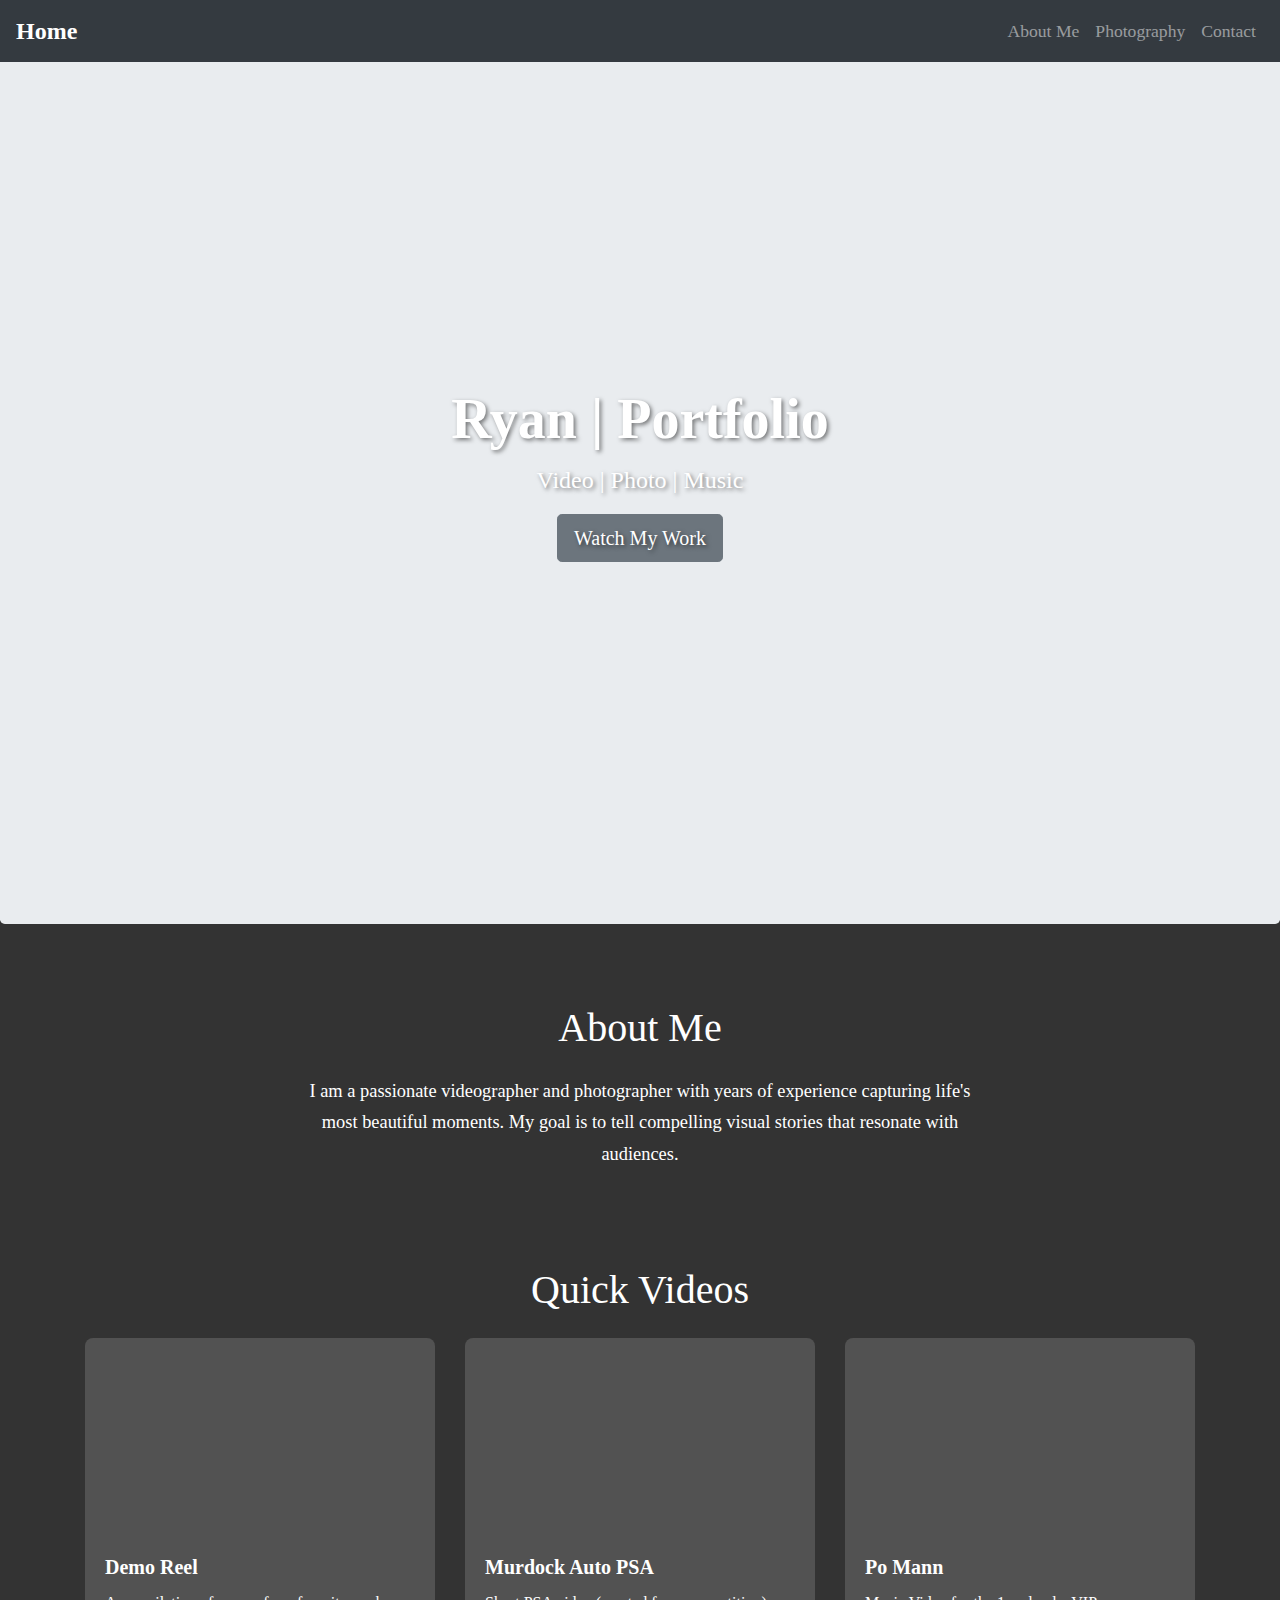
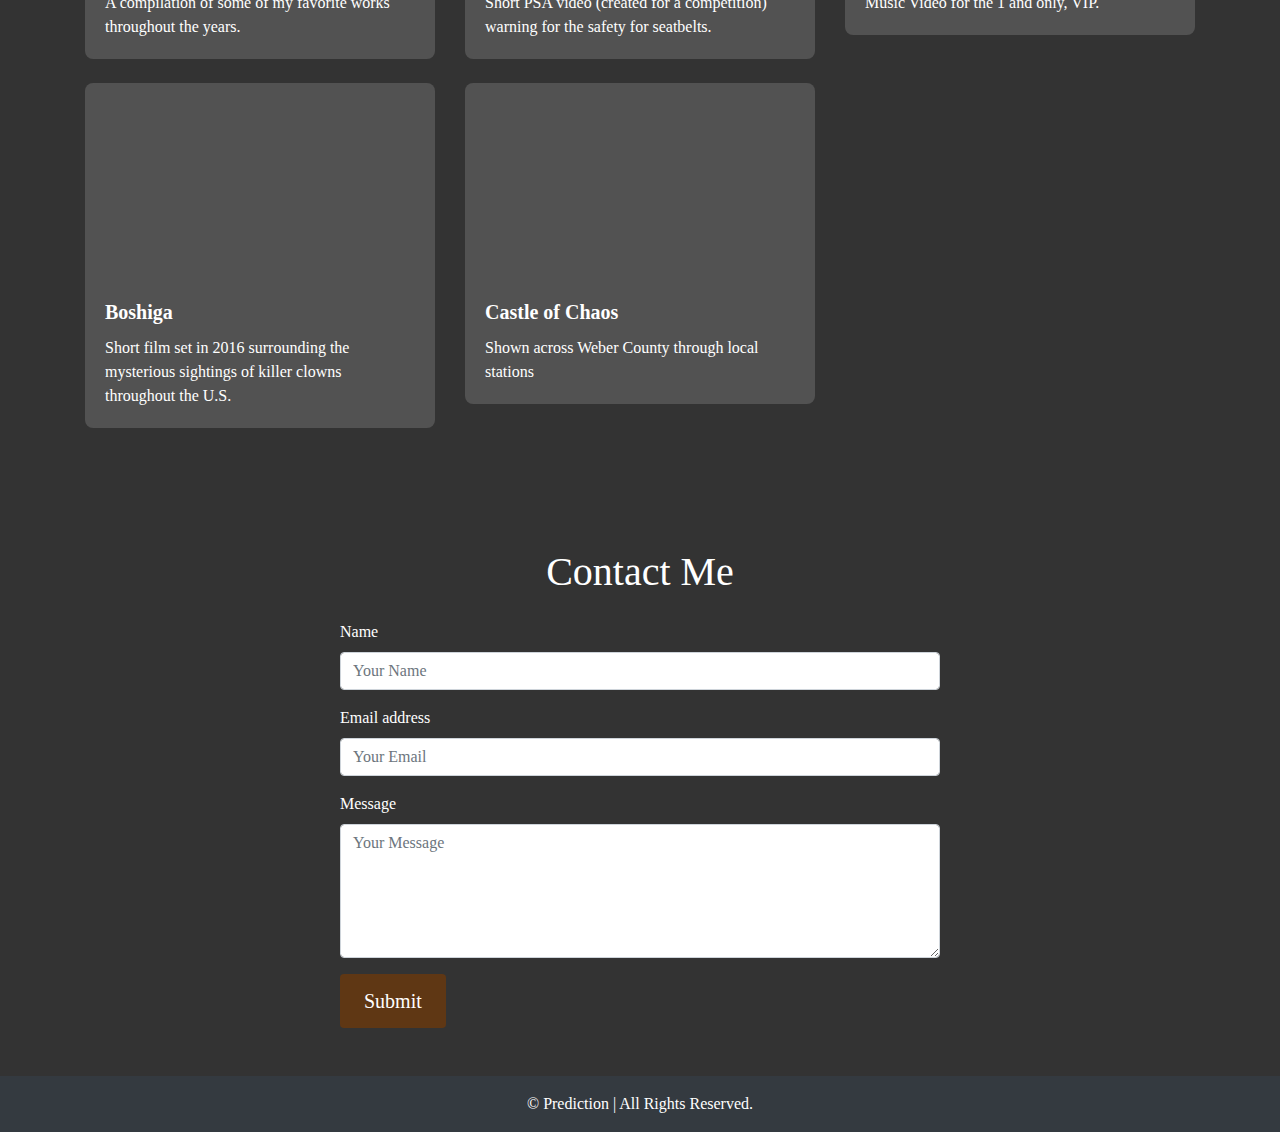
==== index.html @ b3d37365 "Changed Po Mann link again." ====
﻿<!DOCTYPE html>
<html lang="en">

<head>
    <meta charset="UTF-8">
    <meta name="viewport" content="width=device-width, initial-scale=1.0">
    <title>Portfolio - Videographer & Photographer</title>
    <!-- Bootstrap CSS -->
    <link href="https://stackpath.bootstrapcdn.com/bootstrap/4.5.2/css/bootstrap.min.css" rel="stylesheet">
    <link href="https://fonts.googleapis.com/css2?family=Edu+AU+VIC+WA+NT+Guides:wght@400..700&family=Libre+Baskerville:ital,wght@0,400;0,700;1,400&display=swap" rel="stylesheet">
    <!-- Custom CSS -->
    <link rel="stylesheet" href="style.css" />"
    <style>
        body {
            background-color: #333333; /* Dark gray background */
            color: #fff;
            font-family: 'Sofia', serif;
            margin: 0;
            padding: 0;
        }


        .container {
            background-color: #333333;
        }
        /* Add Card Color Here */

        .card {
            background-color: #525252 !important;
            /* border: 1px inset #fff !important;
            border-color:#ffffff !important; */
        }

        .card:hover {
            border: 1px solid #fff !important;
            border-color:#ffffff !important;
        }

        /* YouTube video cards */



        .navbar-brand {
            font-weight: bold;
            font-size: 1.5rem;
        }

        .navbar, footer {
            background-color: #794b12; /* Darker gray for navbar and footer */
            color: #ddd;
        }

        .nav-link {
            font-size: 1.1rem;
            transition: color 0.3s ease-in-out;
        }

        .nav-link:hover {
            color: #007bff;
        }

        .jumbotron {
            background-image: url('Hawaii.png');
            background-size: cover;
            background-position: center;
            height: 100vh;
            display: flex;
            justify-content: center;
            align-items: center;
            flex-direction: column;
            text-shadow: 2px 2px 4px rgba(0, 0, 0, 0.5);
        }

        .jumbotron h1 {
            font-size: 3.5rem;
            font-weight: 700;
        }

        .jumbotron p {
            font-size: 1.5rem;
        }

        .btn-primary {
            font-size: 1.25rem;
            padding: 0.75rem 1.5rem;
            background-color: #5f3714; /* Secondary button color */
            border: none;
        }

        .btn-primary:hover {
            background-color: #3467b4; /* Accent color on button hover */
        }

        #about h2, #portfolio h2, #contact h2 {
            font-size: 2.5rem;
            margin-bottom: 1.5rem;
        }

        #about p {
            font-size: 1.15rem;
            max-width: 700px;
            margin: 0 auto;
            line-height: 1.7;
        }

        #portfolio .portfolio-item {
            transition: transform 0.3s, box-shadow 0.3s;
            border: none;
            border-radius: 0.5rem;
            overflow: hidden;
        }

        #portfolio .portfolio-item:hover {
            transform: scale(1.05);
            box-shadow: 0px 4px 20px rgba(0, 0, 0, 0.2);
        }

        #portfolio .card-body h5 {
            font-size: 1.25rem;
            font-weight: bold;
        }

        #portfolio .card-body p {
            font-size: 1rem;
        }

        #contact form {
            max-width: 600px;
            margin: 0 auto;
        }

        footer {
            padding: 20px 0;
            text-align: center;
            font-size: 1rem;
        }

        @media (max-width: 768px) {
            .jumbotron h1 {
                font-size: 2.5rem;
            }

            .jumbotron p {
                font-size: 1.2rem;
            }

            .btn-primary {
                font-size: 1rem;
                padding: 0.5rem 1rem;
            }
        }
    </style>
</head>

<body>
    <!-- Navbar -->
    <nav class="navbar navbar-expand-lg navbar-dark bg-dark fixed-top">
        <a class="navbar-brand" href="#">Home</a>
        <button class="navbar-toggler" type="button" data-toggle="collapse" data-target="#navbarNav" aria-controls="navbarNav" aria-expanded="false" aria-label="Toggle navigation">
            <span class="navbar-toggler-icon"></span>
        </button>
        <div class="collapse navbar-collapse" id="navbarNav">
            <ul class="navbar-nav ml-auto">
                <li class="nav-item">
                    <a class="nav-link" href="#about">About Me</a>
                </li>
                <li class="nav-item">
                    <a class="nav-link" href="photography.html">Photography</a>
                </li>
                <li class="nav-item">
                    <a class="nav-link" href="#contact">Contact</a>
                </li>
            </ul>
        </div>
    </nav>

    <!-- Header Section -->
    <header class="jumbotron text-center text-white">
        <link href="https://fonts.google.com/specimen/Roboto?preview.text=prediction" />
        <h1 class="display-4">Ryan | Portfolio</h1>
        <p class="lead">
            <a href="video.html" class="text-white">Video</a> |
            <a href="photography.html" class="text-white">Photo</a> |
            <a href="music.html" class="text-white">Music</a>
        </p>
        <a href="#portfolio" class="btn btn-secondary btn-lg">Watch My Work</a>
    </header>


    <!-- About Me Section -->
    <section id="about" class="py-5">
        <div class="container">
            <h2 class="text-center">About Me</h2>
            <p class="text-center">I am a passionate videographer and photographer with years of experience capturing life's most beautiful moments. My goal is to tell compelling visual stories that resonate with audiences.</p>
        </div>
    </section>

    <!-- Portfolio Section -->
    <section id="portfolio" class="py-5">
        <div class="container">
            <h2 class="text-center">Quick Videos</h2>
            <div class="row">
                <!-- Portfolio Item 1 -->
                <div class="col-lg-4 col-md-6 mb-4">
                    <div class="card portfolio-item">
                        <img src="photo1.jpg" class="card-img-top" alt="">
                        <div class="embed-responsive embed-responsive-16by9">
                            <iframe class="embed-responsive-item" src="https://www.youtube.com/embed/6S3wwcVrjNo?start=4" allowfullscreen></iframe>
                        </div>
                        <div class="card-body">
                            <h5 class="card-title">Demo Reel</h5>
                            <p class="card-text">A compilation of some of my favorite works throughout the years.</p>
                        </div>
                    </div>
                </div>
                <!-- Portfolio Item 2 -->
                <div class="col-lg-4 col-md-6 mb-4">
                    <div class="card portfolio-item">
                        <img src="photo2.jpg" class="card-img-top" alt="">
                        <div class="embed-responsive embed-responsive-16by9">
                            <iframe class="embed-responsive-item" src="https://www.youtube.com/embed/vr5_v4BQoXw?si=Xkkn2O2EJ1m6MU-J" allowfullscreen></iframe>
                        </div>
                        <div class="card-body">
                            <h5 class="card-title">Murdock Auto PSA</h5>
                            <p class="card-text">Short PSA video (created for a competition) warning for the safety for seatbelts.</p>
                        </div>
                    </div>
                </div>

                <!-- Portfolio Item 3 -->
                <div class="col-lg-4 col-md-6 mb-4">
                    <div class="card portfolio-item">
                        <img src="photo4.jpg" class="card-img-top" alt="">
                        <div class="embed-responsive embed-responsive-16by9">
                            <iframe width="560" height="315" src="https://www.youtube.com/embed/I0y9Zzwo7PQ?si=fzUnMvJuu9MzawuD" title=" title="YouTube video player" frameborder="0" allow="accelerometer; autoplay; clipboard-write; encrypted-media; gyroscope; picture-in-picture; web-share" referrerpolicy="strict-origin-when-cross-origin" allowfullscreen></iframe>
                        </div>
                        <div class="card-body">
                            <h5 class="card-title">Po Mann</h5>
                            <p class="card-text">Music Video for the 1 and only, VIP.</p>
                        </div>
                    </div>
                </div>

                <!-- Portfolio Item 4 -->
                <div class="col-lg-4 col-md-6 mb-4">
                    <div class="card portfolio-item">
                        <img src="photo3.jpg" class="card-img-top" alt="">
                        <div class="embed-responsive embed-responsive-16by9">
                            <iframe class="embed-responsive-item" src="https://www.youtube.com/embed/5mrjKM-csLw" allowfullscreen></iframe>
                        </div>
                        <div class="card-body">
                            <h5 class="card-title">Boshiga</h5>
                            <p class="card-text">Short film set in 2016 surrounding the mysterious sightings of killer clowns throughout the U.S.</p>
                        </div>
                    </div>
                </div>

                <!-- Portfolio Item 5 -->
                <div class="col-lg-4 col-md-6 mb-4">
                    <div class="card portfolio-item">
                        <img src="photo3.jpg" class="card-img-top" alt="">
                        <div class="embed-responsive embed-responsive-16by9">
                            <iframe class="embed-responsive-item" src="https://www.youtube.com/embed/VDnYXcqllHk?si=iTpZyUWUliGcnKTr" allowfullscreen></iframe>
                        </div>
                        <div class="card-body">
                            <h5 class="card-title">Castle of Chaos</h5>
                            <p class="card-text">Shown across Weber County through local stations</p>
                        </div>
                    </div>
                </div>

                
                <!-- Add more portfolio items as needed -->
            </div>
        </div>
    </section>    

    <!-- Contact Section -->
    <section id="contact" class="py-5">
        <div class="container">
            <h2 class="text-center">Contact Me</h2>
            <form action="contact.php" method="post">
                <div class="form-group">
                    <label for="name">Name</label>
                    <input type="text" class="form-control" id="name" name="name" placeholder="Your Name" required>
                </div>
                <div class="form-group">
                    <label for="email">Email address</label>
                    <input type="email" class="form-control" id="email" name="email" placeholder="Your Email" required>
                </div>
                <div class="form-group">
                    <label for="message">Message</label>
                    <textarea class="form-control" id="message" name="message" rows="5" placeholder="Your Message" required></textarea>
                </div>
                <button type="submit" class="btn btn-primary">Submit</button>
            </form>
        </div>
    </section>
    

    <!-- Footer -->
    <footer class="bg-dark text-white text-center py-3">
        <p>&copy;      Prediction | All Rights Reserved. </p>
    </footer>

    <!-- Bootstrap JS, Popper.js, and jQuery -->
    <script src="https://code.jquery.com/jquery-3.5.1.slim.min.js"></script>
    <script src="https://cdn.jsdelivr.net/npm/@popperjs/core@2.9.2/dist/umd/popper.min.js"></script>
    <script src="https://stackpath.bootstrapcdn.com/bootstrap/4.5.2/js/bootstrap.min.js"></script>
</body>
---- style.css ----
<style>
    body {
        background-color: #333333;
        font-family: 'Segoe UI', Tahoma, Geneva, Verdana, sans-serif;
        color: #fff;
        font-family: 'Segoe UI', Tahoma, Geneva, Verdana, sans-serif;
            margin: 0;
            padding: 0;
    }

    .navbar-brand {
        font-weight: bold;
        font-size: 1.5rem;
    }

    .nav-link {
        font-size: 1.1rem;
        transition: color 0.3s ease-in-out;
    }

        .nav-link:hover {
            color: #007bff;
        }

    .jumbotron {
        background-image: url('Hawaii.png');
        background-size: cover;
        background-position: center;
        height: 100vh;
        display: flex;
        justify-content: center;
        align-items: center;
        flex-direction: column;
        text-shadow: 2px 2px 4px rgba(0, 0, 0, 0.5);
    }

        .jumbotron h1 {
            font-size: 3.5rem;
            font-weight: 700;
        }

        .jumbotron p {
            font-size: 1.5rem;
        }

    .btn-primary {
        font-size: 1.25rem;
        padding: 0.75rem 1.5rem;
    }

    #about h2, #portfolio h2, #contact h2 {
        font-size: 2.5rem;
        margin-bottom: 1.5rem;
    }

    #about p {
        font-size: 1.15rem;
        max-width: 700px;
        margin: 0 auto;
        line-height: 1.7;
    }

    #portfolio .portfolio-item {
        transition: transform 0.3s, box-shadow 0.3s;
        border: none;
        border-radius: 0.5rem;
        overflow: hidden;
    }

        #portfolio .portfolio-item:hover {
            transform: scale(1.05);
            box-shadow: 0px 4px 20px rgba(0, 0, 0, 0.2);
        }

    #portfolio .card-body h5 {
        font-size: 1.25rem;
        font-weight: bold;
    }

    #portfolio .card-body p {
        font-size: 1rem;
    }

    #contact form {
        max-width: 600px;
        margin: 0 auto;
    }

    footer p {
        margin: 0;
        font-size: 1rem;
    }


    @media (max-width: 768px) {
        .jumbotron h1 {
            font-size: 2.5rem;
        }

        .jumbotron p {
            font-size: 1.2rem;
        }

        .btn-primary {
            font-size: 1rem;
            padding: 0.5rem 1rem;
        }
    }
</style>
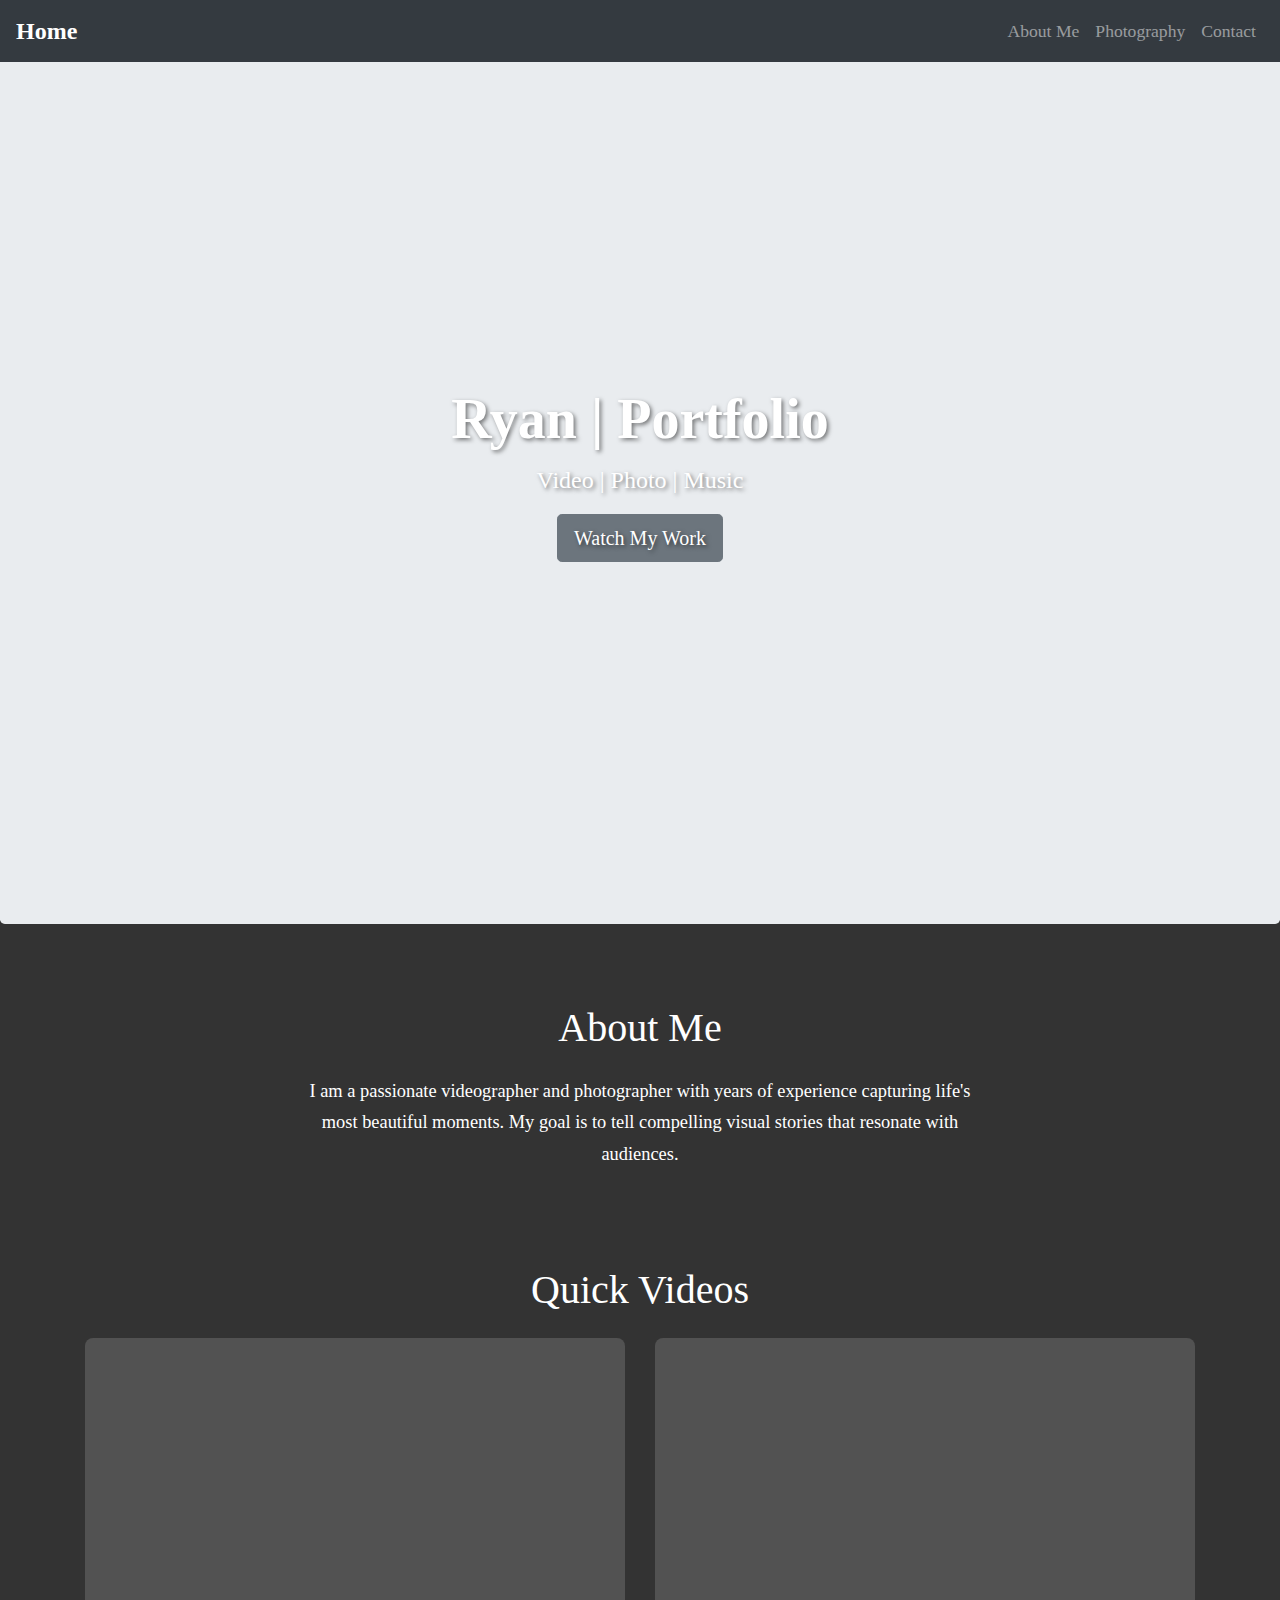
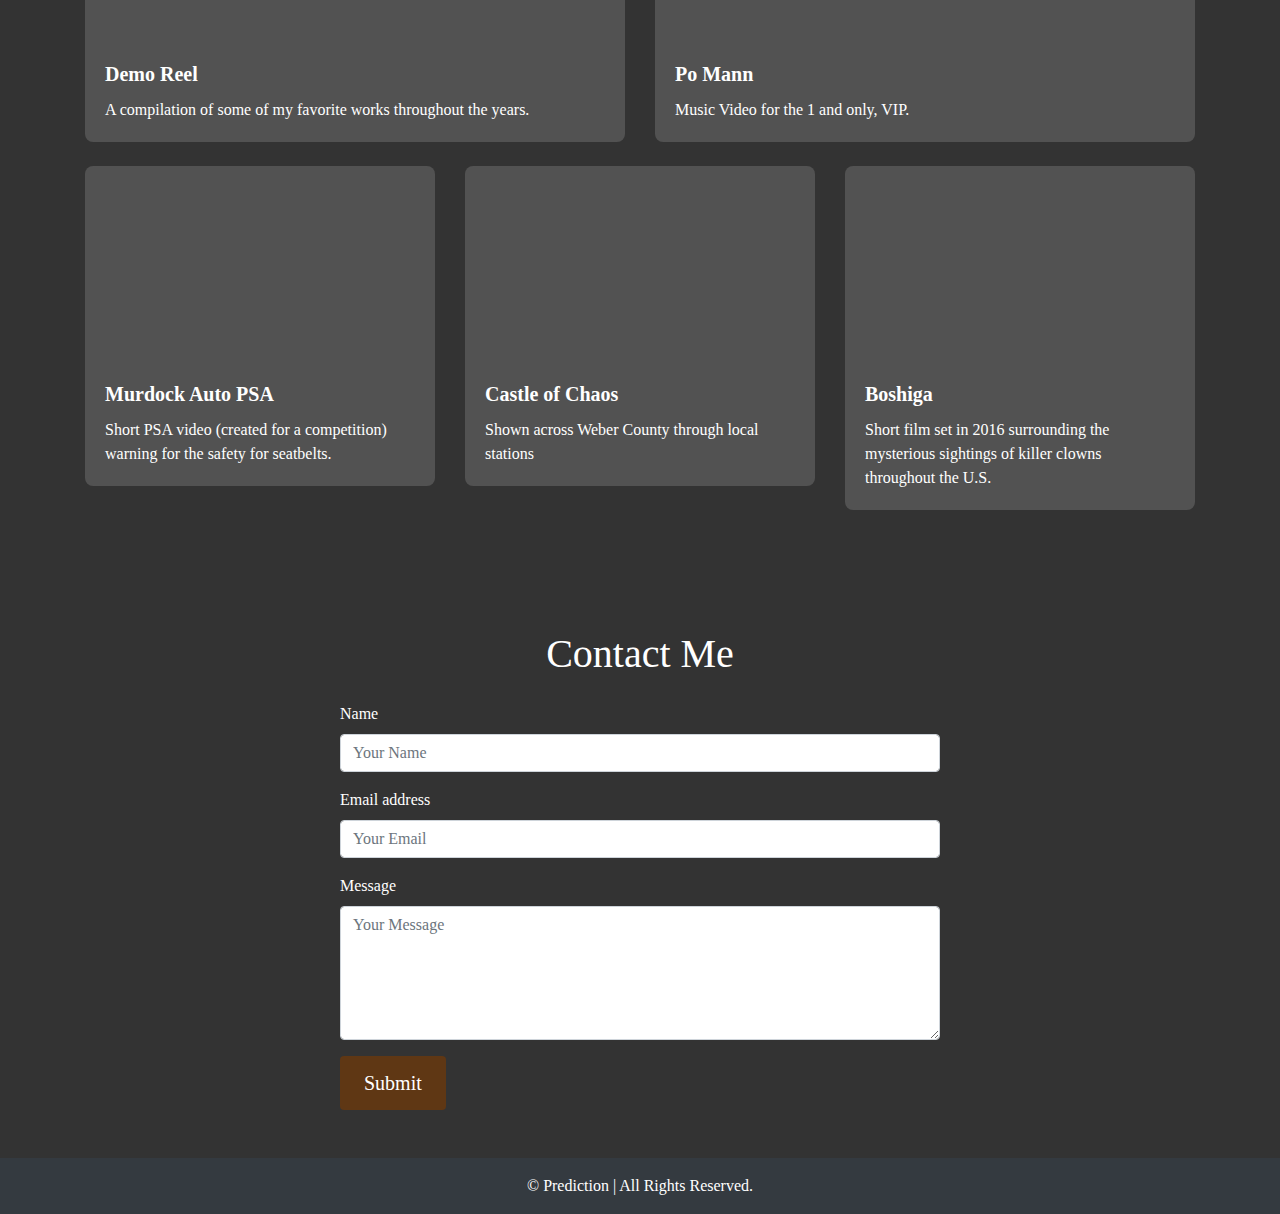
==== commit a9875d5c: "2 videos on top 3 on bottom" ====
--- a/index.html
+++ b/index.html
@@ -179,7 +179,7 @@
         <link href="https://fonts.google.com/specimen/Roboto?preview.text=prediction" />
         <h1 class="display-4">Ryan | Portfolio</h1>
         <p class="lead">
-            <a href="video.html" class="text-white">Video</a> |
+            <a href="#portfolio" class="text-white">Video</a> |
             <a href="photography.html" class="text-white">Photo</a> |
             <a href="music.html" class="text-white">Music</a>
         </p>
@@ -196,84 +196,78 @@
     </section>
 
     <!-- Portfolio Section -->
-    <section id="portfolio" class="py-5">
-        <div class="container">
-            <h2 class="text-center">Quick Videos</h2>
-            <div class="row">
-                <!-- Portfolio Item 1 -->
-                <div class="col-lg-4 col-md-6 mb-4">
-                    <div class="card portfolio-item">
-                        <img src="photo1.jpg" class="card-img-top" alt="">
-                        <div class="embed-responsive embed-responsive-16by9">
-                            <iframe class="embed-responsive-item" src="https://www.youtube.com/embed/6S3wwcVrjNo?start=4" allowfullscreen></iframe>
-                        </div>
-                        <div class="card-body">
-                            <h5 class="card-title">Demo Reel</h5>
-                            <p class="card-text">A compilation of some of my favorite works throughout the years.</p>
-                        </div>
-                    </div>
-                </div>
-                <!-- Portfolio Item 2 -->
-                <div class="col-lg-4 col-md-6 mb-4">
-                    <div class="card portfolio-item">
-                        <img src="photo2.jpg" class="card-img-top" alt="">
-                        <div class="embed-responsive embed-responsive-16by9">
-                            <iframe class="embed-responsive-item" src="https://www.youtube.com/embed/vr5_v4BQoXw?si=Xkkn2O2EJ1m6MU-J" allowfullscreen></iframe>
-                        </div>
-                        <div class="card-body">
-                            <h5 class="card-title">Murdock Auto PSA</h5>
-                            <p class="card-text">Short PSA video (created for a competition) warning for the safety for seatbelts.</p>
-                        </div>
-                    </div>
-                </div>
-
-                <!-- Portfolio Item 3 -->
-                <div class="col-lg-4 col-md-6 mb-4">
-                    <div class="card portfolio-item">
-                        <img src="photo4.jpg" class="card-img-top" alt="">
-                        <div class="embed-responsive embed-responsive-16by9">
-                            <iframe width="560" height="315" src="https://www.youtube.com/embed/I0y9Zzwo7PQ?si=fzUnMvJuu9MzawuD" title=" title="YouTube video player" frameborder="0" allow="accelerometer; autoplay; clipboard-write; encrypted-media; gyroscope; picture-in-picture; web-share" referrerpolicy="strict-origin-when-cross-origin" allowfullscreen></iframe>
-                        </div>
-                        <div class="card-body">
-                            <h5 class="card-title">Po Mann</h5>
-                            <p class="card-text">Music Video for the 1 and only, VIP.</p>
-                        </div>
-                    </div>
-                </div>
-
-                <!-- Portfolio Item 4 -->
-                <div class="col-lg-4 col-md-6 mb-4">
-                    <div class="card portfolio-item">
-                        <img src="photo3.jpg" class="card-img-top" alt="">
-                        <div class="embed-responsive embed-responsive-16by9">
-                            <iframe class="embed-responsive-item" src="https://www.youtube.com/embed/5mrjKM-csLw" allowfullscreen></iframe>
-                        </div>
-                        <div class="card-body">
-                            <h5 class="card-title">Boshiga</h5>
-                            <p class="card-text">Short film set in 2016 surrounding the mysterious sightings of killer clowns throughout the U.S.</p>
-                        </div>
-                    </div>
-                </div>
-
-                <!-- Portfolio Item 5 -->
-                <div class="col-lg-4 col-md-6 mb-4">
-                    <div class="card portfolio-item">
-                        <img src="photo3.jpg" class="card-img-top" alt="">
-                        <div class="embed-responsive embed-responsive-16by9">
-                            <iframe class="embed-responsive-item" src="https://www.youtube.com/embed/VDnYXcqllHk?si=iTpZyUWUliGcnKTr" allowfullscreen></iframe>
-                        </div>
-                        <div class="card-body">
-                            <h5 class="card-title">Castle of Chaos</h5>
-                            <p class="card-text">Shown across Weber County through local stations</p>
-                        </div>
-                    </div>
-                </div>
-
-                
-                <!-- Add more portfolio items as needed -->
-            </div>
-        </div>
-    </section>    
+<section id="portfolio" class="py-5">
+    <div class="container">
+        <h2 class="text-center">Quick Videos</h2>
+        <div class="row">
+            <!-- Top Row: 2 Videos -->
+            <div class="col-lg-6 col-md-6 mb-4">
+                <div class="card portfolio-item">
+                    <img src="photo1.jpg" class="card-img-top" alt="">
+                    <div class="embed-responsive embed-responsive-16by9">
+                        <iframe class="embed-responsive-item" src="https://www.youtube.com/embed/6S3wwcVrjNo?start=4" allowfullscreen></iframe>
+                    </div>
+                    <div class="card-body">
+                        <h5 class="card-title">Demo Reel</h5>
+                        <p class="card-text">A compilation of some of my favorite works throughout the years.</p>
+                    </div>
+                </div>
+            </div>
+            <div class="col-lg-6 col-md-6 mb-4">
+                <div class="card portfolio-item">
+                    <img src="photo2.jpg" class="card-img-top" alt="">
+                    <div class="embed-responsive embed-responsive-16by9">
+                        <iframe class="embed-responsive-item" src="https://www.youtube.com/embed/-lQKyiDLJNg?si=myUUGJGA-R7BL49j" allowfullscreen></iframe>
+                    </div>
+                    <div class="card-body">
+                        <h5 class="card-title">Po Mann</h5>
+                        <p class="card-text">Music Video for the 1 and only, VIP.</p>
+                    </div>
+                </div>
+            </div>
+        </div>
+        <div class="row">
+            <!-- Bottom Row: 3 Videos -->
+            <div class="col-lg-4 col-md-6 mb-4">
+                <div class="card portfolio-item">
+                    <img src="photo4.jpg" class="card-img-top" alt="">
+                    <div class="embed-responsive embed-responsive-16by9">
+                        <iframe width="560" height="315" src="https://www.youtube.com/embed/vr5_v4BQoXw?si=Xkkn2O2EJ1m6MU-J" title=" title="YouTube video player" frameborder="0" allow="accelerometer; autoplay; clipboard-write; encrypted-media; gyroscope; picture-in-picture; web-share" referrerpolicy="strict-origin-when-cross-origin" allowfullscreen></iframe>
+                    </div>
+                    <div class="card-body">
+                        <h5 class="card-title">Murdock Auto PSA</h5>
+                        <p class="card-text">Short PSA video (created for a competition) warning for the safety for seatbelts.</p>
+                    </div>
+                </div>
+            </div>
+            <div class="col-lg-4 col-md-6 mb-4">
+                <div class="card portfolio-item">
+                    <img src="photo3.jpg" class="card-img-top" alt="">
+                    <div class="embed-responsive embed-responsive-16by9">
+                        <iframe class="embed-responsive-item" src="https://www.youtube.com/embed/VDnYXcqllHk?si=iTpZyUWUliGcnKTr" allowfullscreen></iframe>
+                    </div>
+                    <div class="card-body">
+                        <h5 class="card-title">Castle of Chaos</h5>
+                        <p class="card-text">Shown across Weber County through local stations</p>
+                    </div>
+                </div>
+            </div>
+            <div class="col-lg-4 col-md-6 mb-4">
+                <div class="card portfolio-item">
+                    <img src="photo3.jpg" class="card-img-top" alt="">
+                    <div class="embed-responsive embed-responsive-16by9">
+                        <iframe class="embed-responsive-item" src="https://www.youtube.com/embed/5mrjKM-csLw" allowfullscreen></iframe>
+                    </div>
+                    <div class="card-body">
+                        <h5 class="card-title">Boshiga</h5>
+                        <p class="card-text">Short film set in 2016 surrounding the mysterious sightings of killer clowns throughout the U.S.</p>
+                    </div>
+                </div>
+            </div>
+        </div>
+    </div>
+</section>
+
 
     <!-- Contact Section -->
     <section id="contact" class="py-5">
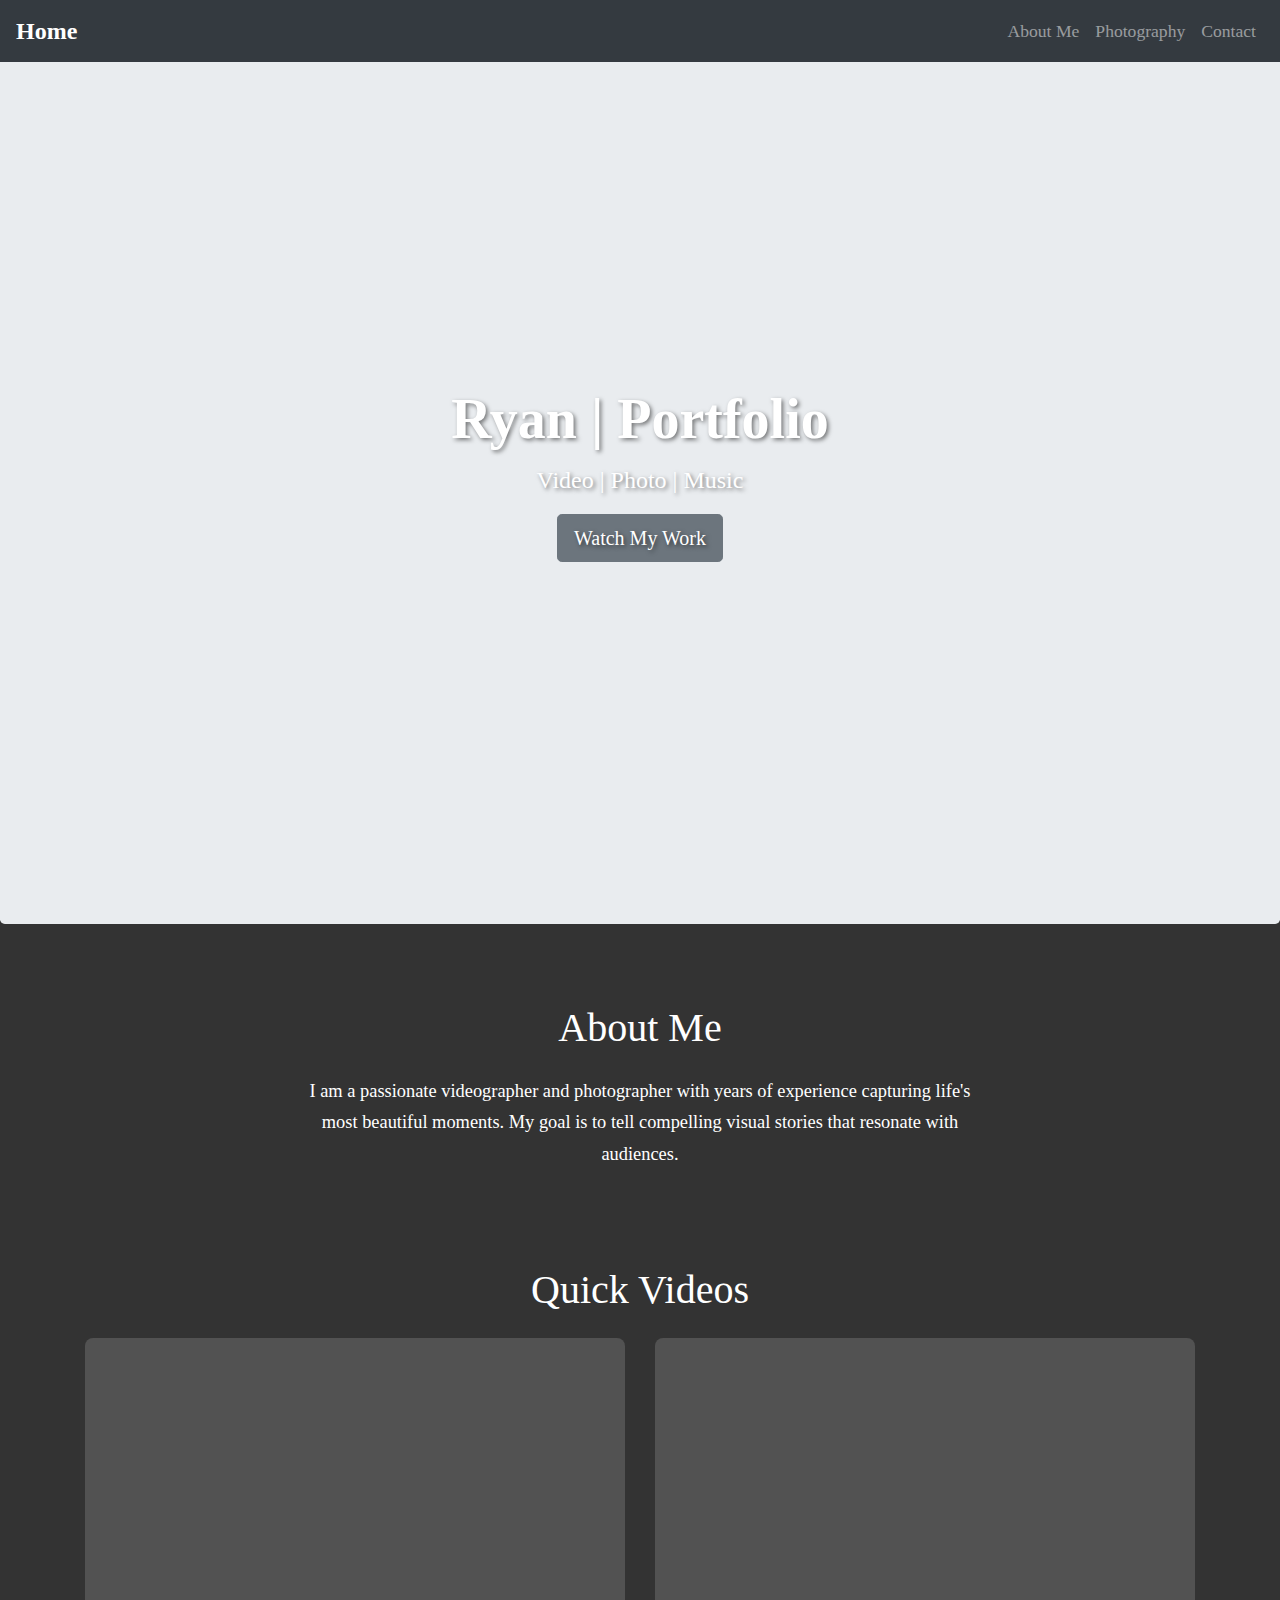
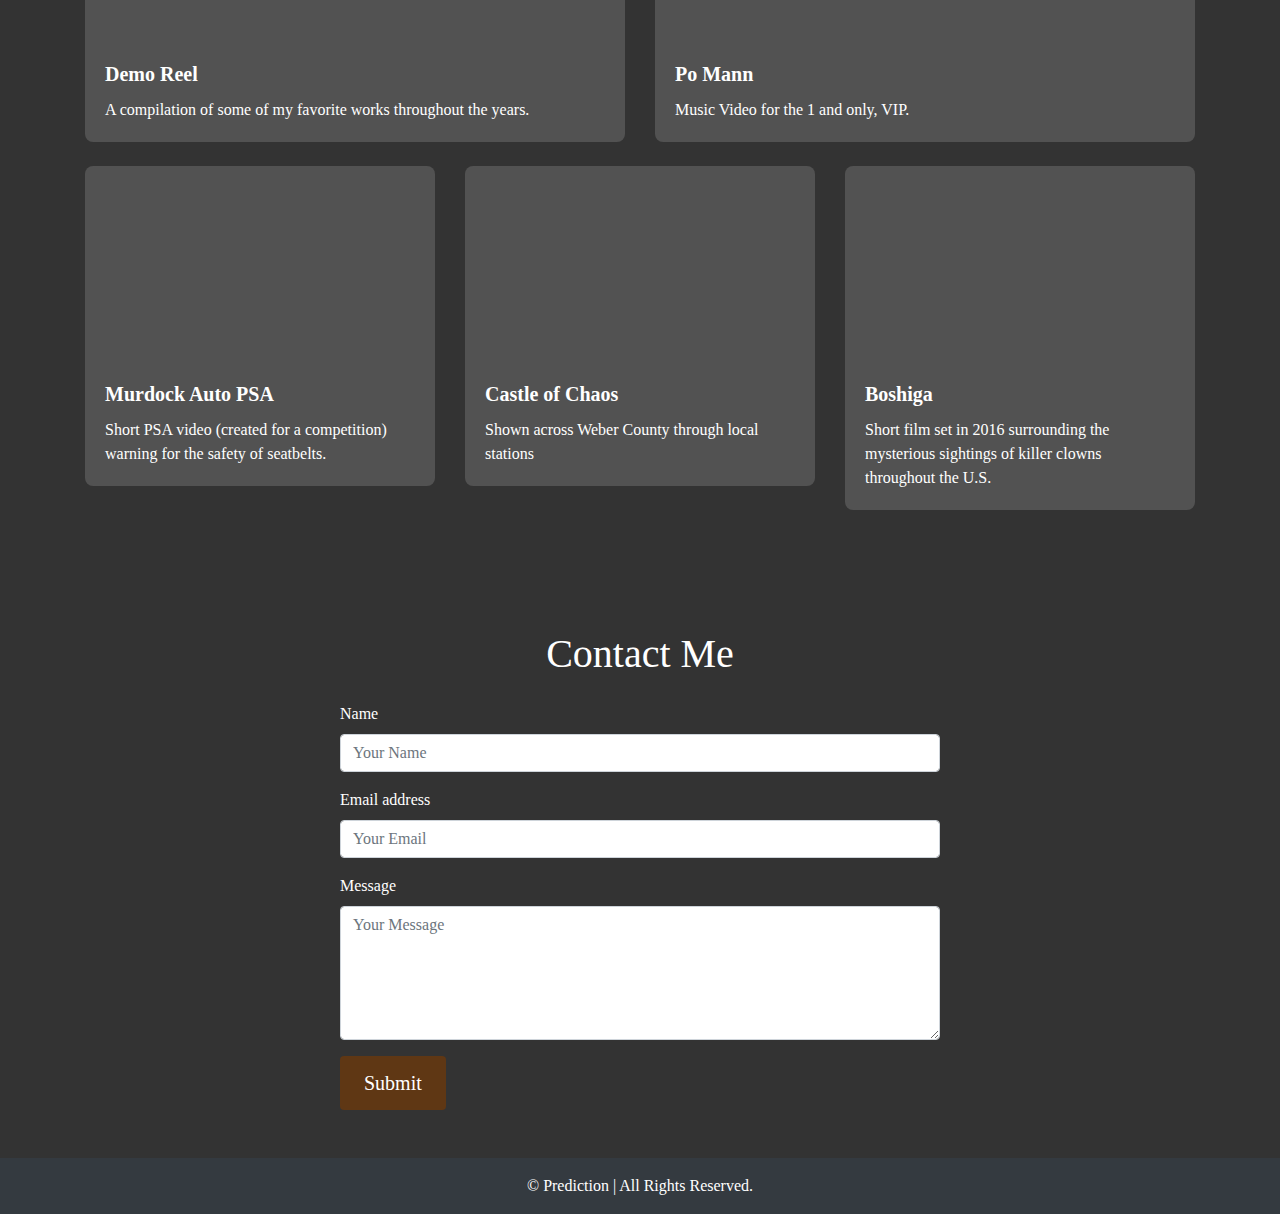
==== commit c21912c0: "Typo fix" ====
--- a/index.html
+++ b/index.html
@@ -236,7 +236,7 @@
                     </div>
                     <div class="card-body">
                         <h5 class="card-title">Murdock Auto PSA</h5>
-                        <p class="card-text">Short PSA video (created for a competition) warning for the safety for seatbelts.</p>
+                        <p class="card-text">Short PSA video (created for a competition) warning for the safety of seatbelts.</p>
                     </div>
                 </div>
             </div>
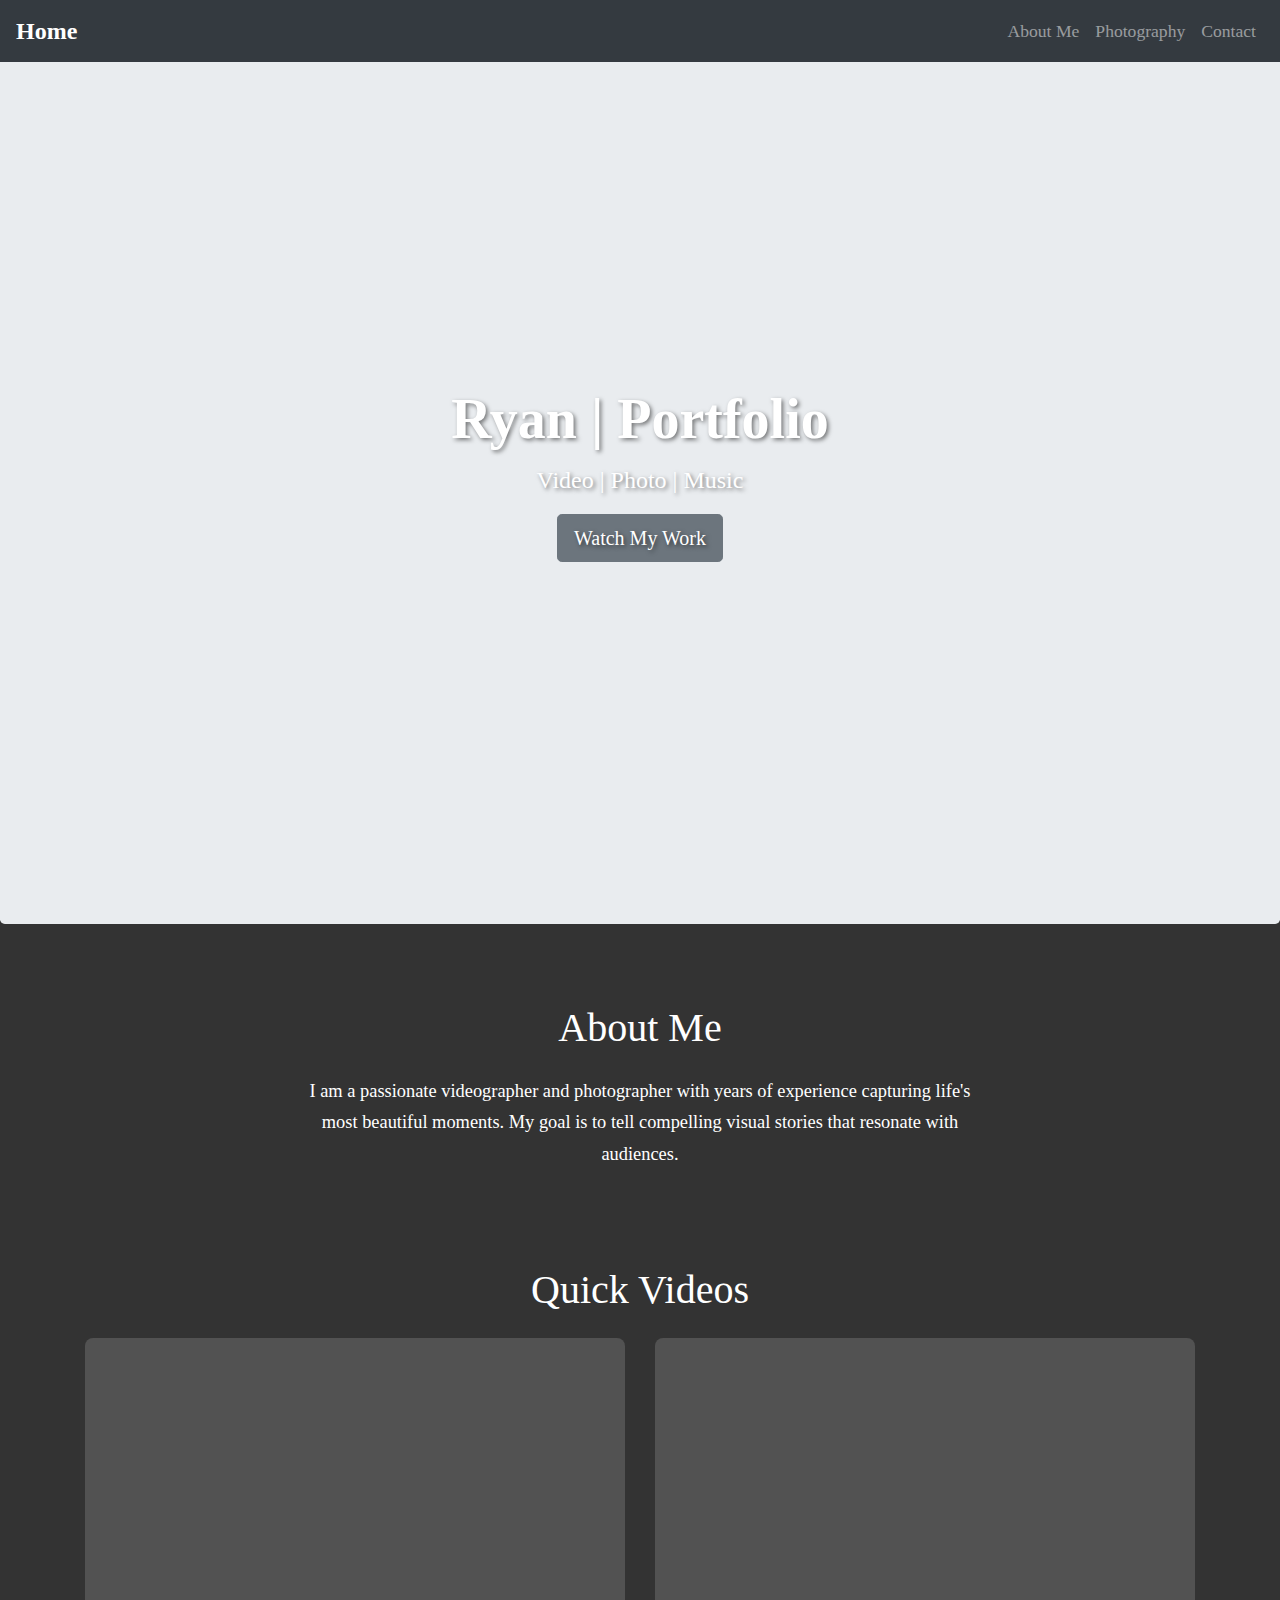
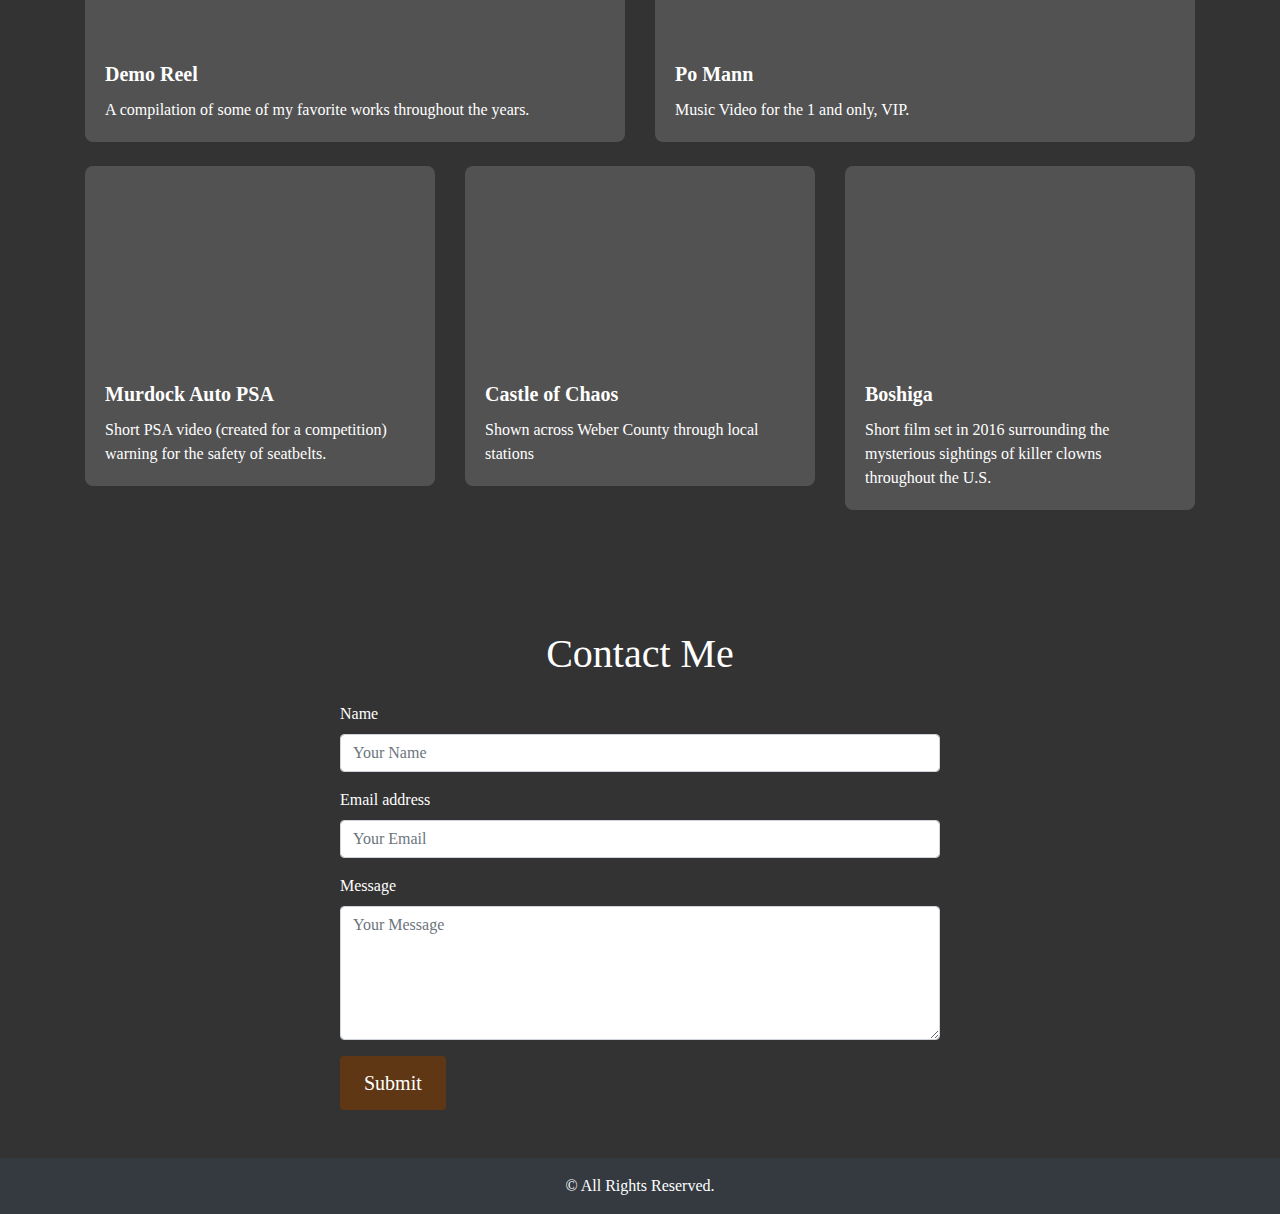
==== commit 75ab01c3: "removed some stuff" ====
--- a/index.html
+++ b/index.html
@@ -294,7 +294,7 @@
 
     <!-- Footer -->
     <footer class="bg-dark text-white text-center py-3">
-        <p>&copy;      Prediction | All Rights Reserved. </p>
+        <p>&copy; All Rights Reserved. </p>
     </footer>
 
     <!-- Bootstrap JS, Popper.js, and jQuery -->
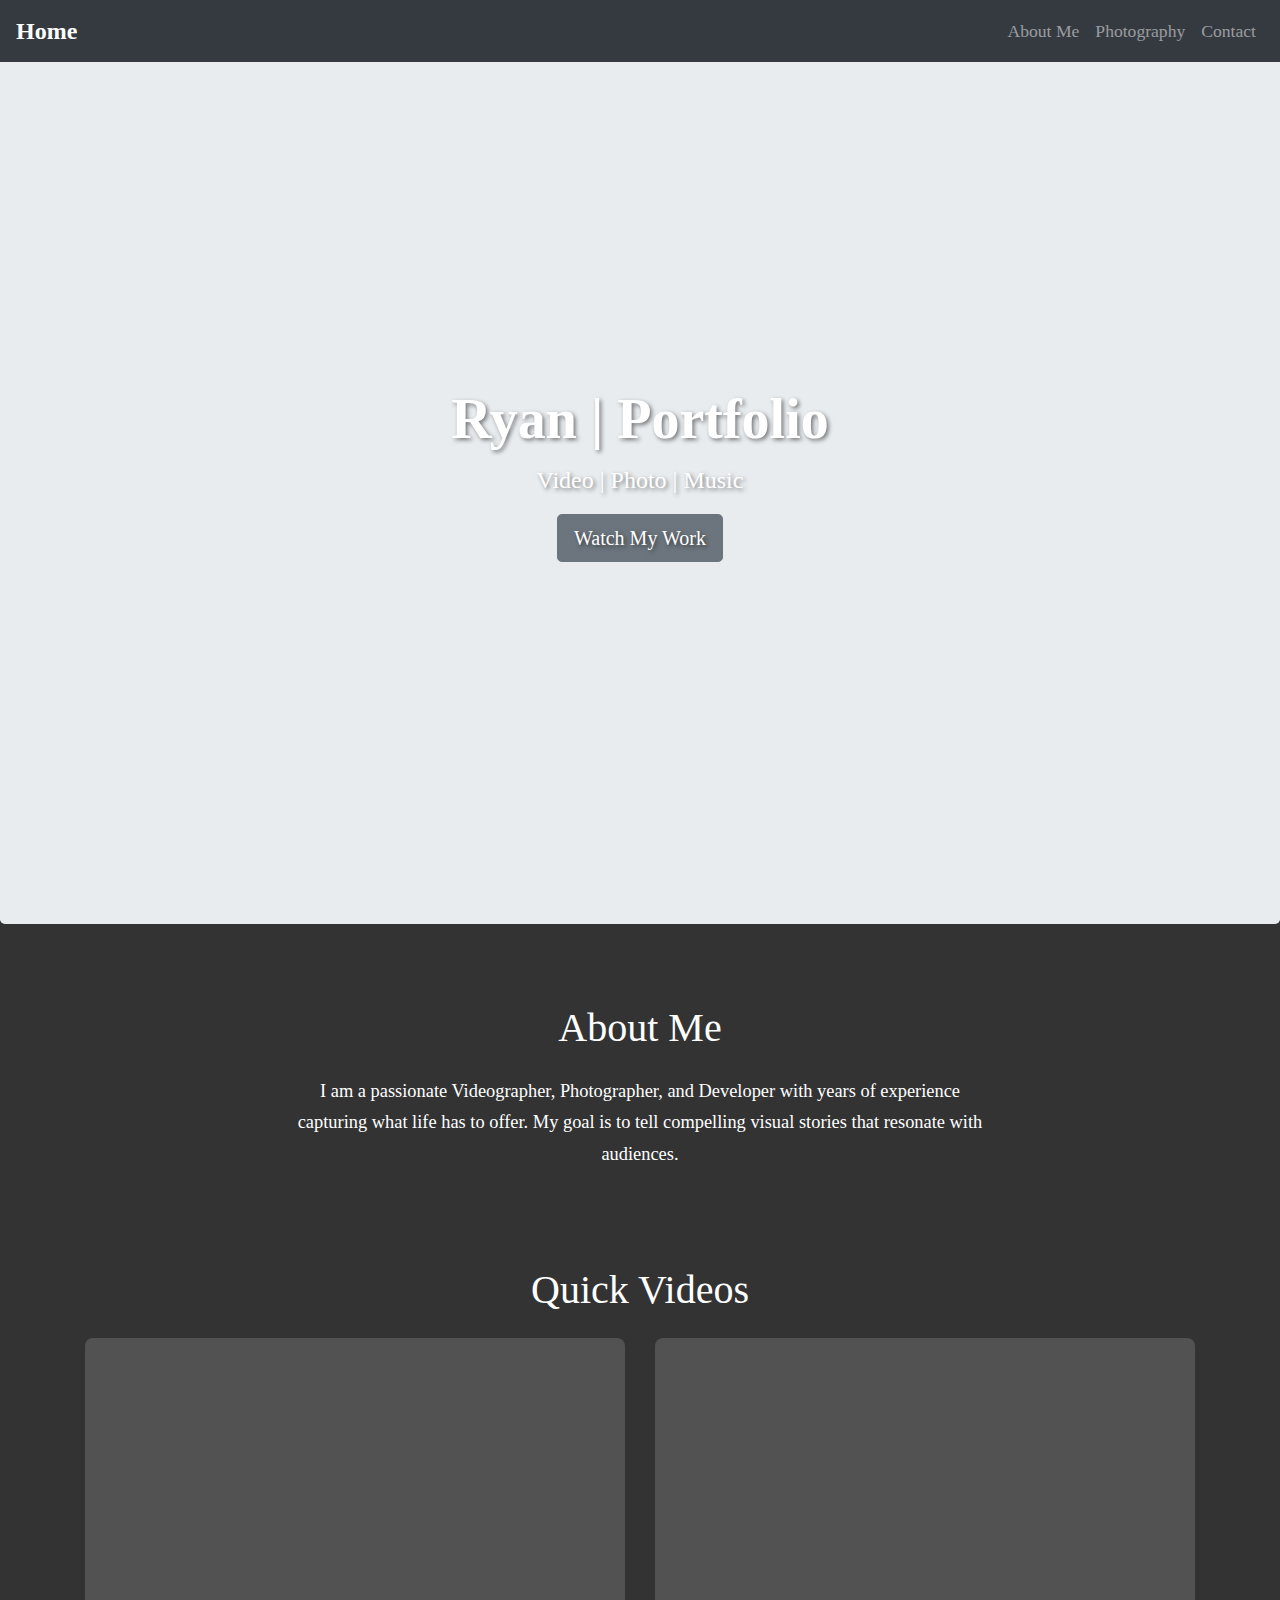
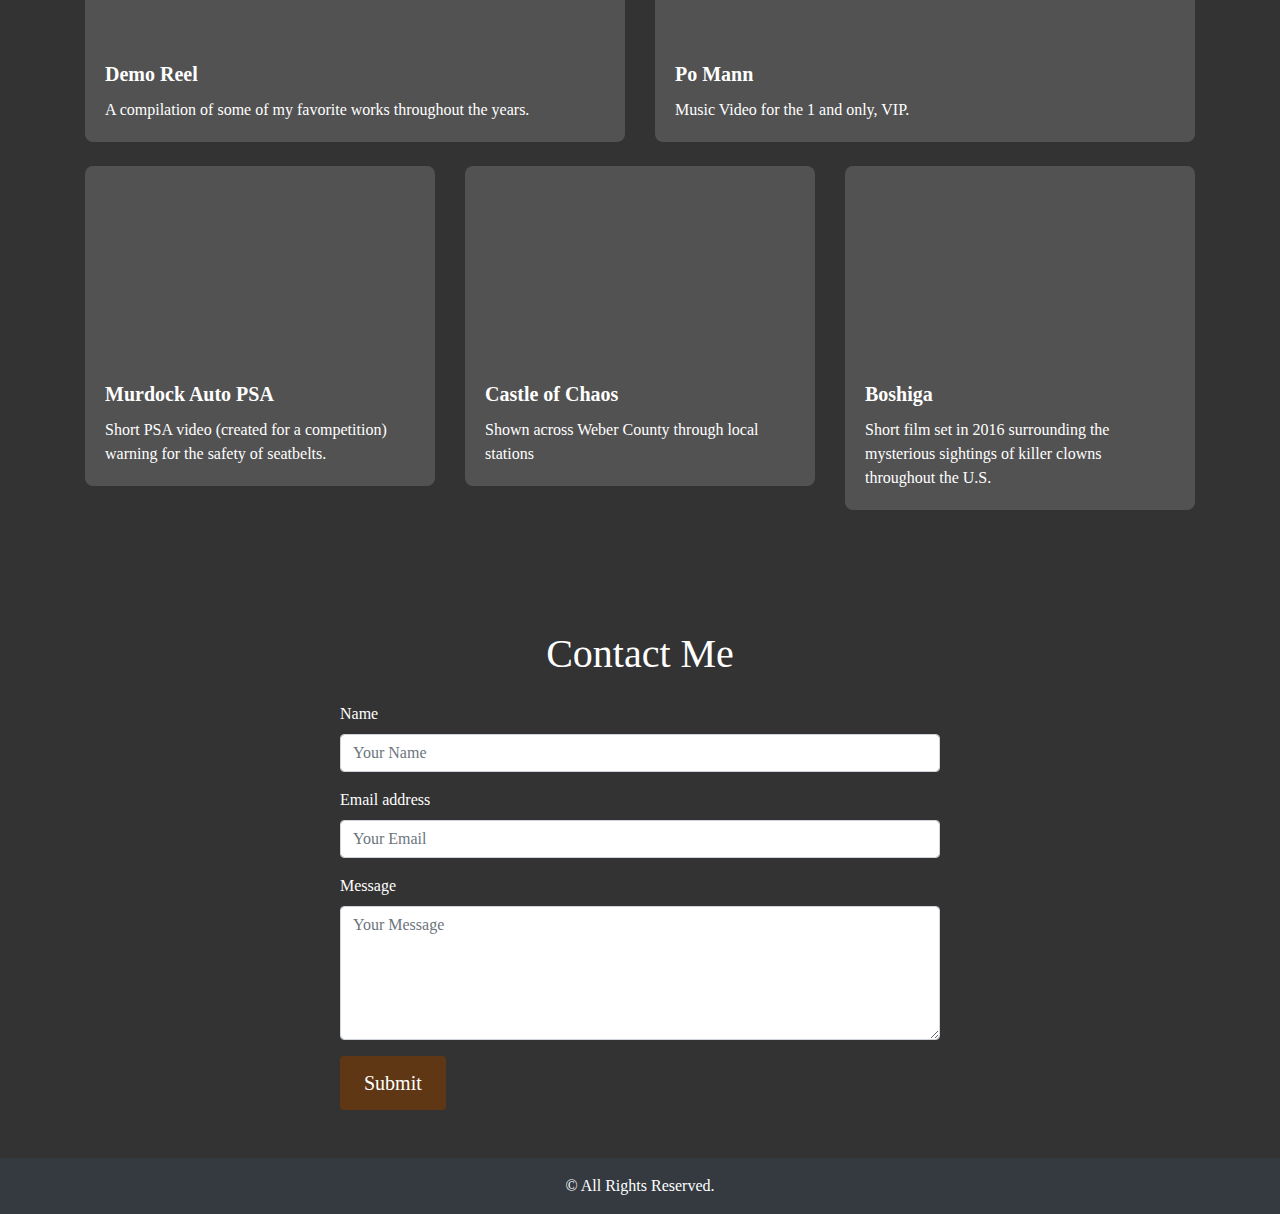
==== commit 86b24806: "Changed intro line" ====
--- a/index.html
+++ b/index.html
@@ -191,7 +191,7 @@
     <section id="about" class="py-5">
         <div class="container">
             <h2 class="text-center">About Me</h2>
-            <p class="text-center">I am a passionate videographer and photographer with years of experience capturing life's most beautiful moments. My goal is to tell compelling visual stories that resonate with audiences.</p>
+            <p class="text-center">I am a passionate Videographer, Photographer, and Developer with years of experience capturing what life has to offer. My goal is to tell compelling visual stories that resonate with audiences.</p>
         </div>
     </section>
 
